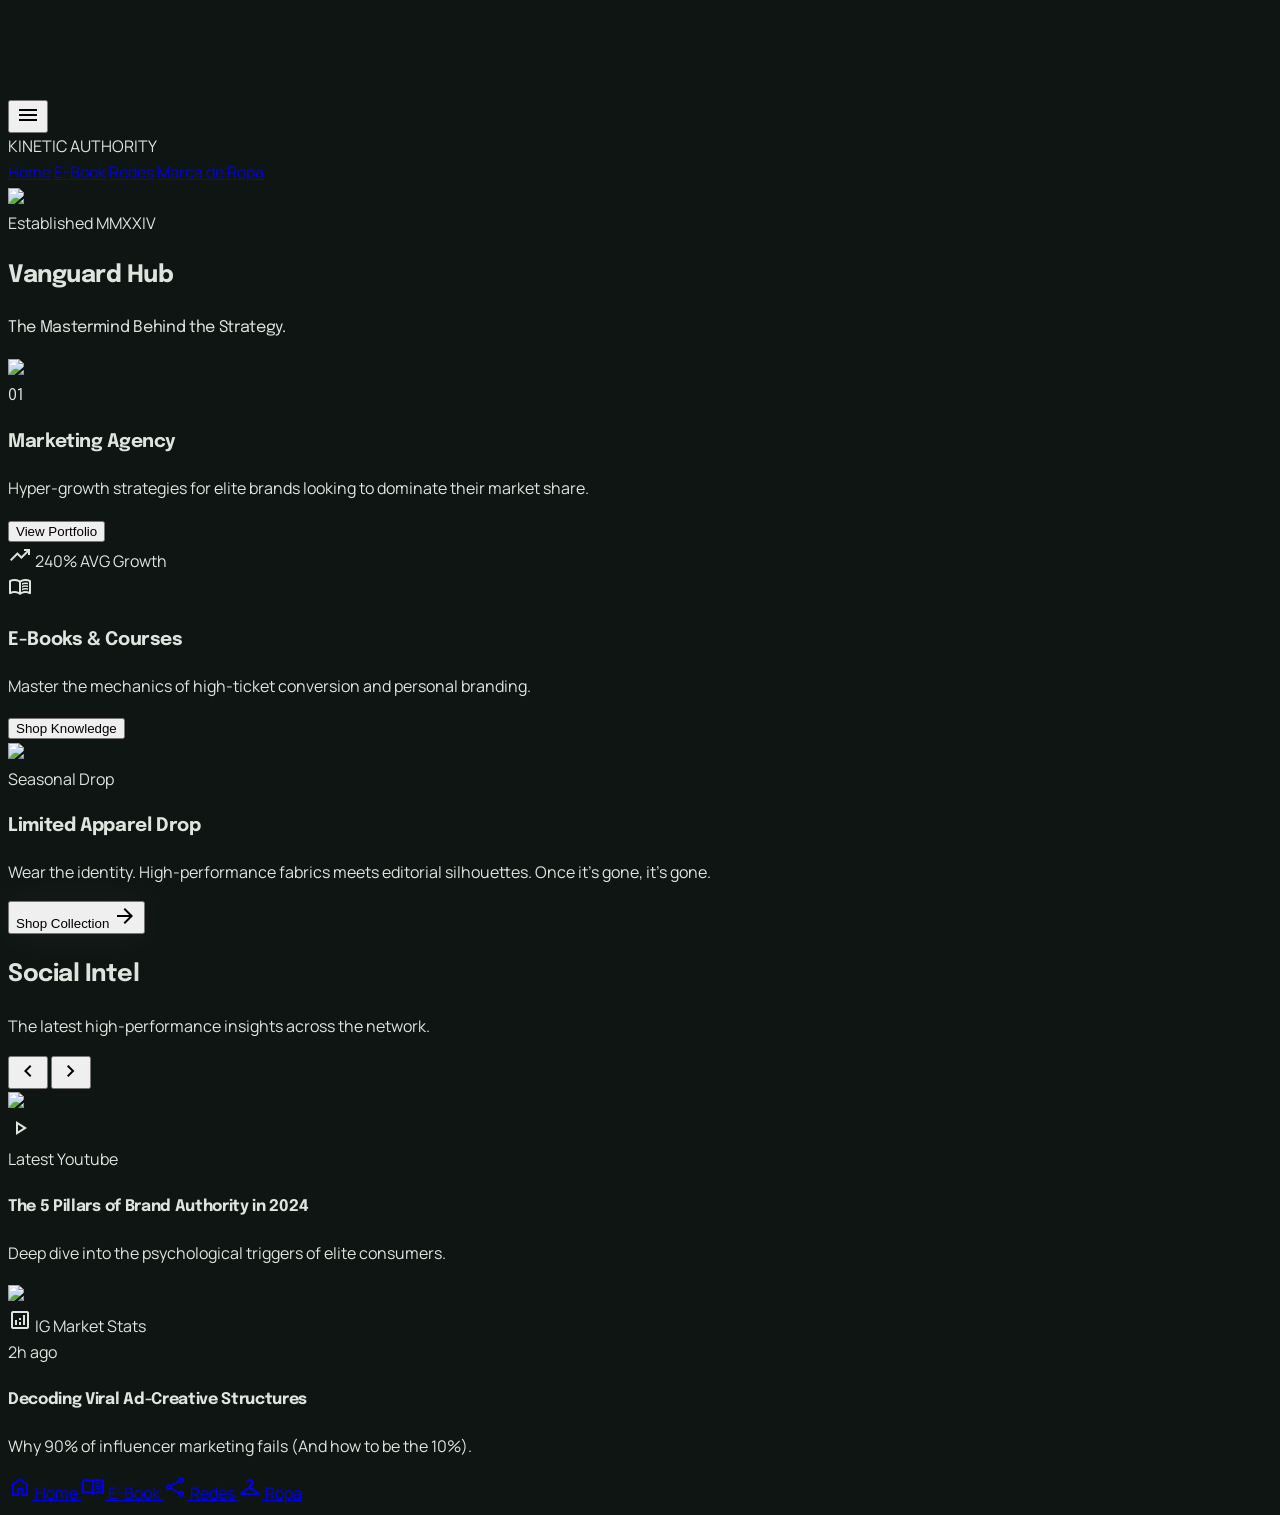
==== code.html @ 38790a11 "Initial commit: Portfolio web completo con Hero, E-book, Redes y GRIT" ====
<!DOCTYPE html>

<html class="dark" lang="en"><head>
<meta charset="utf-8"/>
<meta content="width=device-width, initial-scale=1.0" name="viewport"/>
<title>KINETIC AUTHORITY | Vanguard Hub</title>
<script src="https://cdn.tailwindcss.com?plugins=forms,container-queries"></script>
<link href="https://fonts.googleapis.com/css2?family=Epilogue:ital,wght@0,400;0,500;0,700;0,800;0,900;1,900&amp;family=Manrope:wght@400;500;700&amp;display=swap" rel="stylesheet"/>
<link href="https://fonts.googleapis.com/css2?family=Material+Symbols+Outlined:wght,FILL@100..700,0..1&amp;display=swap" rel="stylesheet"/>
<link href="https://fonts.googleapis.com/css2?family=Material+Symbols+Outlined:wght,FILL@100..700,0..1&amp;display=swap" rel="stylesheet"/>
<script id="tailwind-config">
        tailwind.config = {
          darkMode: "class",
          theme: {
            extend: {
              "colors": {
                      "on-error": "#690005",
                      "on-primary-fixed-variant": "#8a1a1a",
                      "on-tertiary-fixed": "#1b1c15",
                      "secondary-fixed": "#e4e4cc",
                      "background": "#0f1512",
                      "surface-variant": "#303632",
                      "tertiary-fixed": "#e4e3d7",
                      "on-secondary-fixed": "#1b1d0e",
                      "on-tertiary-fixed-variant": "#47473e",
                      "on-surface-variant": "#dfbfbc",
                      "on-secondary-container": "#b6b7a0",
                      "on-primary-container": "#ffbeb8",
                      "tertiary": "#c8c7bb",
                      "primary-fixed-dim": "#ffb3ac",
                      "surface-container-low": "#171d1a",
                      "surface-container-lowest": "#090f0c",
                      "surface-dim": "#0f1512",
                      "secondary-fixed-dim": "#c7c8b1",
                      "inverse-on-surface": "#2c322e",
                      "error": "#ffb4ab",
                      "on-secondary": "#303221",
                      "surface-container-highest": "#303632",
                      "outline": "#a78a87",
                      "tertiary-fixed-dim": "#c8c7bb",
                      "tertiary-container": "#58584f",
                      "outline-variant": "#58413f",
                      "secondary-container": "#464836",
                      "on-primary-fixed": "#410003",
                      "surface-tint": "#ffb3ac",
                      "on-tertiary-container": "#cfcec2",
                      "secondary": "#c7c8b1",
                      "primary": "#ffb3ac",
                      "primary-fixed": "#ffdad6",
                      "error-container": "#93000a",
                      "on-error-container": "#ffdad6",
                      "inverse-primary": "#ab332f",
                      "primary-container": "#a22c29",
                      "surface-container-high": "#252b28",
                      "on-surface": "#dee4de",
                      "on-secondary-fixed-variant": "#464836",
                      "surface-container": "#1b211e",
                      "surface-bright": "#343b37",
                      "on-primary": "#680008",
                      "on-background": "#dee4de",
                      "inverse-surface": "#dee4de",
                      "surface": "#0f1512",
                      "on-tertiary": "#303129"
              },
              "borderRadius": {
                      "DEFAULT": "0.125rem",
                      "lg": "0.25rem",
                      "xl": "0.5rem",
                      "full": "0.75rem"
              },
              "fontFamily": {
                      "headline": ["Epilogue"],
                      "body": ["Manrope"],
                      "label": ["Manrope"]
              }
            },
          },
        }
      </script>
<style>
        .material-symbols-outlined {
            font-variation-settings: 'FILL' 0, 'wght' 400, 'GRAD' 0, 'opsz' 24;
        }
        body { 
            font-family: 'Manrope', sans-serif; 
            background-color: #0f1512; 
            color: #dee4de; 
            line-height: 1.6; /* DESIGN.md: Generous line-height for body */
        }
        .font-headline { 
            font-family: 'Epilogue', sans-serif; 
            letter-spacing: -0.02em; /* DESIGN.md: Tight letter-spacing for headlines */
        }
        
        /* DESIGN.md: Ambient Glow Shadow (40px blur, 0 offset, 6% opacity) */
        .ambient-shadow {
            box-shadow: 0 0 40px rgba(222, 228, 222, 0.06);
        }
        
        /* DESIGN.md: Button hover with 1px inner glow */
        .btn-primary {
            transition: all 0.3s ease;
        }
        .btn-primary:hover {
            background-color: #8a1a1a; /* on_primary_fixed_variant */
            box-shadow: inset 0 0 1px rgba(255, 179, 172, 0.8);
        }
        
        /* DESIGN.md: Ghost Border (15% outline_variant) */
        .ghost-border {
            border: 1px solid rgba(88, 65, 63, 0.15);
        }
        
        /* DESIGN.md: Signature Gradient for hero (135deg) */
        .hero-gradient {
            background: linear-gradient(135deg, #a22c29 0%, #8a1a1a 100%);
        }
        
        /* Mobile Menu Overlay */
        .mobile-menu {
            transform: translateX(-100%);
            transition: transform 0.3s ease-in-out;
        }
        .mobile-menu.active {
            transform: translateX(0);
        }
        .menu-backdrop {
            opacity: 0;
            pointer-events: none;
            transition: opacity 0.3s ease-in-out;
        }
        .menu-backdrop.active {
            opacity: 1;
            pointer-events: auto;
        }
      </style>
</head>
<body class="bg-surface text-on-surface">
<!-- Mobile Menu Backdrop -->
<div class="menu-backdrop fixed inset-0 bg-black/80 z-40" id="menuBackdrop" onclick="toggleMenu()"></div>

<!-- Mobile Menu Overlay -->
<aside class="mobile-menu h-screen w-80 fixed left-0 top-0 flex flex-col bg-[#0f1512] font-['Epilogue'] font-medium p-6 gap-y-4 z-50" id="mobileMenu">
    <div class="flex items-center justify-between mb-8">
        <div class="text-lg font-black text-white tracking-tighter uppercase">KINETIC AUTHORITY</div>
        <button onclick="toggleMenu()" class="text-white/70 hover:text-white transition-colors">
            <span class="material-symbols-outlined text-3xl">close</span>
        </button>
    </div>
    
    <nav class="flex flex-col gap-y-2">
        <a class="flex items-center gap-3 px-4 py-4 text-white hover:bg-[#171d1a] transition-all rounded-sm" href="#" onclick="toggleMenu()">
            <span class="material-symbols-outlined">home</span>
            <span class="font-bold">Home</span>
        </a>
        <a class="flex items-center gap-3 px-4 py-4 text-white hover:bg-[#171d1a] transition-all rounded-sm" href="#" onclick="toggleMenu()">
            <span class="material-symbols-outlined">menu_book</span>
            <span class="font-bold">E-Book</span>
        </a>
        <a class="flex items-center gap-3 px-4 py-4 text-white hover:bg-[#171d1a] transition-all rounded-sm" href="#" onclick="toggleMenu()">
            <span class="material-symbols-outlined">share</span>
            <span class="font-bold">Redes</span>
        </a>
        <a class="flex items-center gap-3 px-4 py-4 text-white hover:bg-[#171d1a] transition-all rounded-sm" href="#" onclick="toggleMenu()">
            <span class="material-symbols-outlined">checkroom</span>
            <span class="font-bold">Marca de Ropa</span>
        </a>
    </nav>
</aside>
<!-- TopAppBar (Authority Source Hierarchy) -->
<header class="fixed top-0 w-full z-40 bg-[#0f1512]/60 backdrop-blur-2xl bg-gradient-to-b from-[#171d1a] to-transparent shadow-[0_40px_40px_-15px_rgba(0,0,0,0.3)]">
    <div class="flex justify-between items-center px-6 py-4 max-w-screen-2xl mx-auto">
        <div class="flex items-center gap-4">
            <button onclick="toggleMenu()" class="text-white/70 hover:text-white transition-colors p-2">
                <span class="material-symbols-outlined text-3xl">menu</span>
            </button>
            <div class="text-xl font-black italic tracking-tighter text-white font-['Epilogue'] uppercase">KINETIC AUTHORITY</div>
        </div>
        <nav class="hidden md:flex items-center gap-8 font-['Epilogue'] font-bold tracking-tighter uppercase text-sm">
            <a class="text-white/70 hover:text-white transition-colors" href="#">Home</a>
            <a class="text-white/70 hover:text-white transition-colors" href="#">E-Book</a>
            <a class="text-white/70 hover:text-white transition-colors" href="#">Redes</a>
            <a class="text-white/70 hover:text-white transition-colors" href="#">Marca de Ropa</a>
        </nav>
    </div>
</header>
<!-- Main Content Canvas -->
<main class="pt-24 pb-20 md:pb-10 px-6 max-w-screen-2xl mx-auto">
    <!-- Hero Section -->
    <section class="relative h-[614px] flex items-end pb-12 overflow-hidden mb-12">
        <div class="absolute inset-0 z-0">
            <!-- DESIGN.md: Signature Gradient (135deg) for hero -->
            <div class="absolute inset-0 hero-gradient"></div>
            <div class="absolute inset-0 bg-gradient-to-t from-surface via-surface/40 to-transparent z-10"></div>
            <img class="w-full h-full object-cover grayscale opacity-20 mix-blend-overlay" data-alt="Sleek modern office space with high-end architecture, atmospheric lighting, and a professional aesthetic for a business hub" src="https://lh3.googleusercontent.com/aida-public/[base64]"/>
        </div>
<div class="relative z-20 max-w-4xl">
<div class="inline-block bg-secondary-container text-on-secondary-container px-3 py-1 text-[10px] font-bold tracking-[0.2em] uppercase mb-4 font-label">
                    Established MMXXIV
                </div>
<h1 class="text-7xl md:text-9xl font-headline font-black italic tracking-tighter text-white leading-[0.8] mb-6">
                    Vanguard Hub
                </h1>
<p class="text-xl md:text-3xl font-headline font-bold text-primary-fixed-dim tracking-tight max-w-xl">
                    The Mastermind Behind the Strategy.
                </p>
</div>
</section>
<!-- Project Grid: Bento Style -->
<section class="grid grid-cols-1 md:grid-cols-3 gap-6 mb-24">
<!-- Marketing Agency -->
<div class="md:col-span-2 group relative overflow-hidden bg-surface-container-low p-8 flex flex-col justify-between min-h-[400px]">
<div class="absolute top-0 right-0 w-1/2 h-full opacity-20 grayscale group-hover:opacity-40 transition-opacity">
<img class="w-full h-full object-cover" data-alt="Creative team brainstorming in a dark modern studio with data projections and glowing screens" src="https://lh3.googleusercontent.com/aida-public/[base64]"/>
</div>
<div class="relative z-10">
<span class="text-primary font-headline font-black text-6xl italic opacity-10 absolute -top-4 -left-4">01</span>
<h3 class="text-4xl font-headline font-black uppercase italic tracking-tighter text-white mb-2">Marketing Agency</h3>
<p class="text-on-surface-variant max-w-xs font-body text-lg">Hyper-growth strategies for elite brands looking to dominate their market share.</p>
</div>
<div class="relative z-10 flex items-center gap-4">
                <button class="bg-primary-container text-on-primary-container px-6 py-3 font-black text-xs uppercase tracking-widest rounded-lg btn-primary">
                        View Portfolio
                    </button>
<div class="flex items-center gap-2 text-on-secondary-container font-label text-xs font-bold uppercase tracking-widest">
<span class="material-symbols-outlined text-sm">trending_up</span>
                        240% AVG Growth
                    </div>
</div>
</div>
<!-- E-Books & Courses -->
<div class="bg-surface-container-high p-8 flex flex-col items-center text-center justify-center relative overflow-hidden">
<div class="absolute inset-0 bg-gradient-to-br from-primary-container/20 to-transparent pointer-events-none"></div>
<span class="material-symbols-outlined text-primary text-6xl mb-4" data-weight="fill">menu_book</span>
<h3 class="text-3xl font-headline font-black uppercase italic tracking-tighter text-white mb-2">E-Books &amp; Courses</h3>
<p class="text-on-surface-variant font-body text-sm mb-8 px-4">Master the mechanics of high-ticket conversion and personal branding.</p>
<button class="w-full border-2 border-outline-variant/40 text-white px-6 py-4 font-black text-xs uppercase tracking-widest rounded-lg hover:bg-white/5 transition-all">
                    Shop Knowledge
                </button>
</div>
<!-- Limited Apparel Drop -->
<div class="md:col-span-3 bg-surface-container-low flex flex-col md:flex-row items-center overflow-hidden">
<div class="w-full md:w-1/2 h-64 md:h-96">
<img class="w-full h-full object-cover" data-alt="Cinematic shot of minimalist high-fashion streetwear on a model, dark aesthetic with sharp dramatic lighting" src="https://lh3.googleusercontent.com/aida-public/[base64]"/>
</div>
<div class="w-full md:w-1/2 p-12">
<div class="flex items-center gap-2 mb-4">
<span class="h-[2px] w-8 bg-primary"></span>
<span class="text-primary font-bold uppercase tracking-widest text-[10px]">Seasonal Drop</span>
</div>
<h3 class="text-5xl font-headline font-black uppercase italic tracking-tighter text-white mb-6 leading-tight">Limited Apparel Drop</h3>
<p class="text-on-surface-variant font-body text-lg mb-8 max-w-md">Wear the identity. High-performance fabrics meets editorial silhouettes. Once it's gone, it's gone.</p>
                <button class="bg-white text-surface px-8 py-4 font-black text-xs uppercase tracking-widest rounded-lg hover:bg-white/90 transition-all flex items-center gap-3 ambient-shadow">
                        Shop Collection
                        <span class="material-symbols-outlined">arrow_forward</span>
                </button>
</div>
</div>
</section>
<!-- Social Intel -->
<section class="mb-24">
<div class="flex flex-col md:flex-row md:items-end justify-between mb-12 gap-6">
<div>
<h2 class="text-5xl md:text-6xl font-headline font-black italic tracking-tighter text-white uppercase leading-none">Social Intel</h2>
<p class="text-on-surface-variant font-body mt-4 text-xl">The latest high-performance insights across the network.</p>
</div>
<div class="flex gap-4">
<button class="w-12 h-12 flex items-center justify-center border border-outline-variant/30 text-white rounded-lg hover:bg-white/5 transition-all">
<span class="material-symbols-outlined">chevron_left</span>
</button>
<button class="w-12 h-12 flex items-center justify-center border border-outline-variant/30 text-white rounded-lg hover:bg-white/5 transition-all">
<span class="material-symbols-outlined">chevron_right</span>
</button>
</div>
</div>
<div class="grid grid-cols-1 md:grid-cols-2 gap-8">
<!-- YouTube Insight (Reference IMAGE_5 style) -->
<div class="group cursor-pointer">
            <div class="aspect-video relative overflow-hidden mb-8 rounded-lg">
                <img class="w-full h-full object-cover transition-transform duration-700 group-hover:scale-105 rounded-lg" data-alt="Digital marketing analytics shown on multiple screens in a dark room with vibrant glowing data visualizations" src="https://lh3.googleusercontent.com/aida-public/[base64]"/>
<div class="absolute inset-0 bg-black/40 flex items-center justify-center">
<div class="w-16 h-16 bg-primary-container text-on-primary-container rounded-full flex items-center justify-center shadow-2xl transition-transform group-hover:scale-110">
<span class="material-symbols-outlined text-4xl" data-weight="fill">play_arrow</span>
</div>
</div>
<div class="absolute top-4 left-4 bg-black/60 backdrop-blur-md px-3 py-1 rounded text-[10px] font-bold uppercase tracking-widest flex items-center gap-2">
<span class="w-2 h-2 bg-error rounded-full animate-pulse"></span>
                            Latest Youtube
                        </div>
</div>
<h4 class="text-2xl font-headline font-bold text-white mb-2 group-hover:text-primary transition-colors">The 5 Pillars of Brand Authority in 2024</h4>
<p class="text-on-surface-variant font-body text-sm">Deep dive into the psychological triggers of elite consumers.</p>
</div>
<!-- Instagram Insight (Reference IMAGE_2 style) -->
<div class="group cursor-pointer">
            <div class="aspect-video relative overflow-hidden mb-8 rounded-lg">
                <img class="w-full h-full object-cover transition-transform duration-700 group-hover:scale-105 rounded-lg" data-alt="Modern high-tech workspace with multiple monitors and professional branding materials" src="https://lh3.googleusercontent.com/aida-public/[base64]"/>
<div class="absolute bottom-4 left-4 right-4 bg-surface-container-highest/80 backdrop-blur-xl p-4 flex justify-between items-center">
<div class="flex items-center gap-3">
<span class="material-symbols-outlined text-primary">analytics</span>
<span class="font-label text-xs font-bold uppercase tracking-widest text-white">IG Market Stats</span>
</div>
<span class="text-xs text-white/50">2h ago</span>
</div>
</div>
<h4 class="text-2xl font-headline font-bold text-white mb-2 group-hover:text-primary transition-colors">Decoding Viral Ad-Creative Structures</h4>
<p class="text-on-surface-variant font-body text-sm">Why 90% of influencer marketing fails (And how to be the 10%).</p>
</div>
</div>
</section>

</main>
<!-- BottomNavBar (Authority Source Hierarchy: Mobile Only) -->
<nav class="fixed bottom-0 w-full z-50 lg:hidden bg-[#0f1512]/80 backdrop-blur-lg bg-gradient-to-t from-[#0f1512] to-transparent shadow-[0_-10px_30px_rgba(0,0,0,0.5)] border-t border-white/5">
    <div class="flex justify-around items-center py-3 px-4">
        <!-- Active State: Home -->
        <a class="flex flex-col items-center justify-center text-[#a22c29] scale-110 active:scale-90 transition-transform duration-200" href="#">
            <span class="material-symbols-outlined">home</span>
            <span class="font-['Epilogue'] text-[10px] uppercase font-bold tracking-widest mt-1">Home</span>
        </a>
        <a class="flex flex-col items-center justify-center text-white/40 active:bg-[#171d1a] transition-all" href="#">
            <span class="material-symbols-outlined">menu_book</span>
            <span class="font-['Epilogue'] text-[10px] uppercase font-bold tracking-widest mt-1">E-Book</span>
        </a>
        <a class="flex flex-col items-center justify-center text-white/40 active:bg-[#171d1a] transition-all" href="#">
            <span class="material-symbols-outlined">share</span>
            <span class="font-['Epilogue'] text-[10px] uppercase font-bold tracking-widest mt-1">Redes</span>
        </a>
        <a class="flex flex-col items-center justify-center text-white/40 active:bg-[#171d1a] transition-all" href="#">
            <span class="material-symbols-outlined">checkroom</span>
            <span class="font-['Epilogue'] text-[10px] uppercase font-bold tracking-widest mt-1">Ropa</span>
        </a>
    </div>
</nav>

<script>
    function toggleMenu() {
        const menu = document.getElementById('mobileMenu');
        const backdrop = document.getElementById('menuBackdrop');
        menu.classList.toggle('active');
        backdrop.classList.toggle('active');
    }
</script>

</body></html>
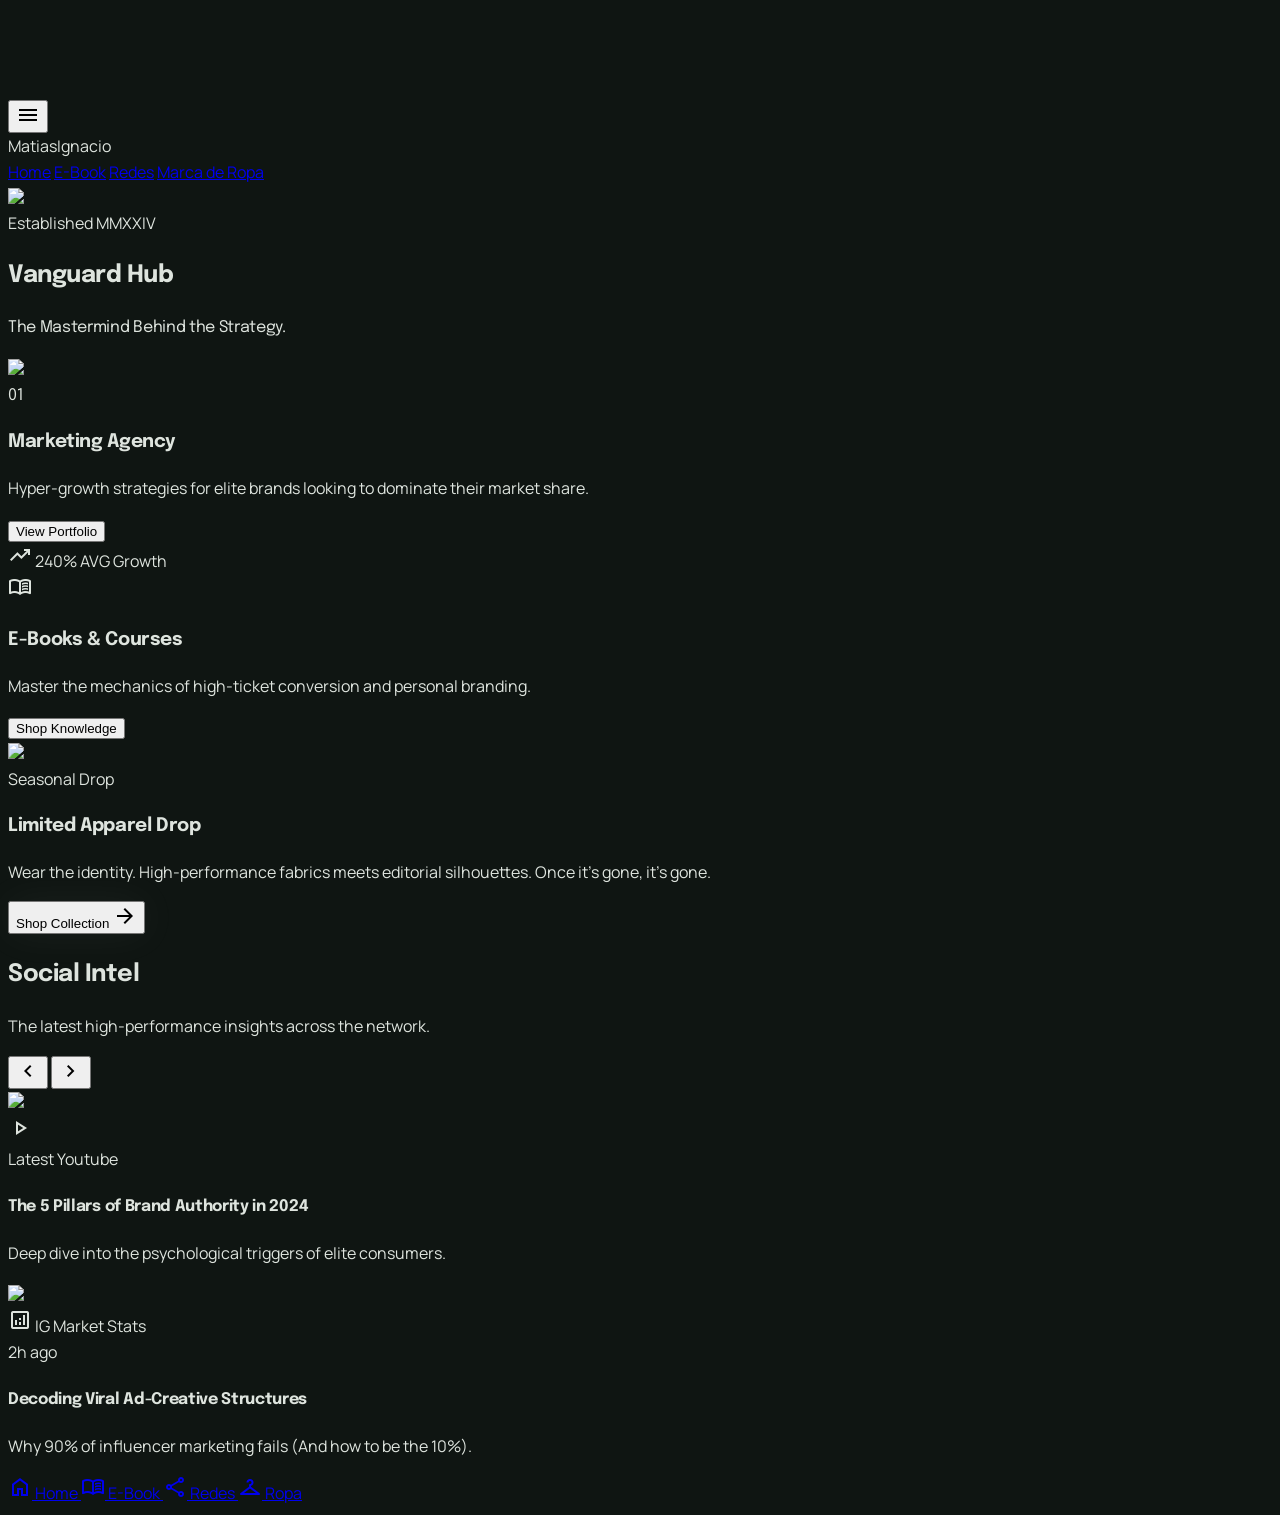
==== commit c4d68c70: "feat: redesign to Editorial Sunrise light theme with unified palette - Unify index/ebook/redes/marca" ====
--- a/code.html
+++ b/code.html
@@ -3,7 +3,7 @@
 <html class="dark" lang="en"><head>
 <meta charset="utf-8"/>
 <meta content="width=device-width, initial-scale=1.0" name="viewport"/>
-<title>KINETIC AUTHORITY | Vanguard Hub</title>
+<title>MatiasIgnacio | Vanguard Hub</title>
 <script src="https://cdn.tailwindcss.com?plugins=forms,container-queries"></script>
 <link href="https://fonts.googleapis.com/css2?family=Epilogue:ital,wght@0,400;0,500;0,700;0,800;0,900;1,900&amp;family=Manrope:wght@400;500;700&amp;display=swap" rel="stylesheet"/>
 <link href="https://fonts.googleapis.com/css2?family=Material+Symbols+Outlined:wght,FILL@100..700,0..1&amp;display=swap" rel="stylesheet"/>
@@ -142,7 +142,7 @@
 <!-- Mobile Menu Overlay -->
 <aside class="mobile-menu h-screen w-80 fixed left-0 top-0 flex flex-col bg-[#0f1512] font-['Epilogue'] font-medium p-6 gap-y-4 z-50" id="mobileMenu">
     <div class="flex items-center justify-between mb-8">
-        <div class="text-lg font-black text-white tracking-tighter uppercase">KINETIC AUTHORITY</div>
+        <div class="text-lg font-black text-white tracking-tighter uppercase">MatiasIgnacio</div>
         <button onclick="toggleMenu()" class="text-white/70 hover:text-white transition-colors">
             <span class="material-symbols-outlined text-3xl">close</span>
         </button>
@@ -174,7 +174,7 @@
             <button onclick="toggleMenu()" class="text-white/70 hover:text-white transition-colors p-2">
                 <span class="material-symbols-outlined text-3xl">menu</span>
             </button>
-            <div class="text-xl font-black italic tracking-tighter text-white font-['Epilogue'] uppercase">KINETIC AUTHORITY</div>
+            <div class="text-xl font-black italic tracking-tighter text-white font-['Epilogue'] uppercase">MatiasIgnacio</div>
         </div>
         <nav class="hidden md:flex items-center gap-8 font-['Epilogue'] font-bold tracking-tighter uppercase text-sm">
             <a class="text-white/70 hover:text-white transition-colors" href="#">Home</a>
